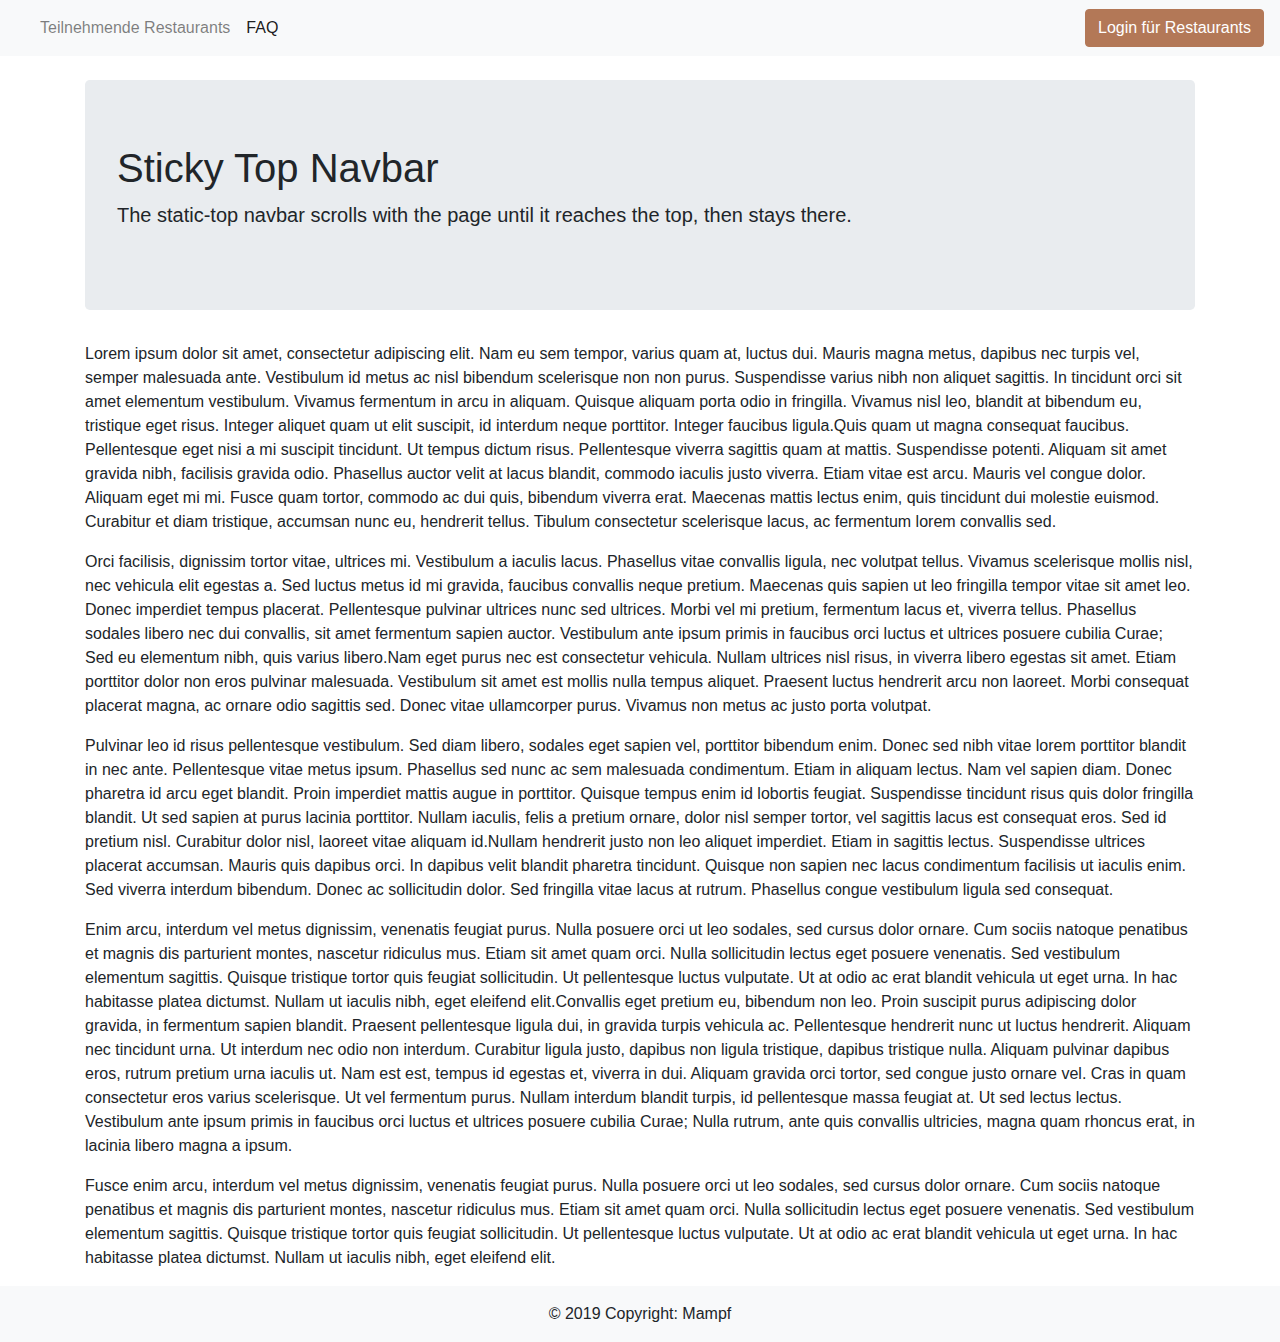
==== faq.html @ 4ae7dba0 "added everything" ====
<!doctype html>
<html lang="de">
  <head>
    <!-- Required meta tags -->
    <meta charset="utf-8">
    <meta name="viewport" content="width=device-width, initial-scale=1, shrink-to-fit=no">

    <!-- Bootstrap CSS -->
    <link href="https://stackpath.bootstrapcdn.com/bootstrap/4.3.1/css/bootstrap.min.css" rel="stylesheet" integrity="sha384-ggOyR0iXCbMQv3Xipma34MD+dH/1fQ784/j6cY/iJTQUOhcWr7x9JvoRxT2MZw1T" crossorigin="anonymous">
    
    <title>Mampf</title>
  </head>
  <body>


        <nav class="navbar navbar-default navbar-static-top navbar-expand-md navbar-light bg-light">

                <a class="navbar-brand" href="#">
                  <a href="index.html">  <img src="image/logo_transparent.jpg" width="200" height="auto" alt="">
                  </a>
                <button class="navbar-toggler" type="button" data-toggle="collapse" data-target="#navbarSupportedContent" aria-controls="navbarSupportedContent" aria-expanded="false" aria-label="Toggle navigation">
                  <span class="navbar-toggler-icon"></span>
                </button>
              
                <div class="collapse navbar-collapse" id="navbarSupportedContent">
                  <ul class="navbar-nav mr-auto">
                    <li class="nav-item">
                      <a class="nav-link" href="terestaur.html">Teilnehmende Restaurants </a>
                    </li>
                    <li class="nav-item active">
                      <a class="nav-link" href="faq.html">FAQ</a> <span class="sr-only">(current)</span>
                    </li>
                  </ul>
                    <form action="login.html">
                      <input class="btn btn-primary" type="submit" value="Login für Restaurants" />
                  </form>
                </div>
              </nav>


<div class="container">
  <div class="jumbotron mt-4">
        <h1>Sticky Top Navbar</h1>
        <p class="lead">The static-top navbar scrolls with the page until it reaches the top, then stays there.</p>
    </div>
      <p>Lorem ipsum dolor sit amet, consectetur adipiscing elit. Nam eu sem tempor, varius quam at, luctus dui. Mauris magna metus, dapibus nec turpis vel, semper malesuada ante. Vestibulum id metus ac nisl bibendum scelerisque non non purus. Suspendisse varius nibh non aliquet sagittis. In tincidunt orci sit amet elementum vestibulum. Vivamus fermentum in arcu in aliquam. Quisque aliquam porta odio in fringilla. Vivamus nisl leo, blandit at bibendum eu, tristique eget risus. Integer aliquet quam ut elit suscipit, id interdum neque porttitor. Integer faucibus ligula.Quis quam ut magna consequat faucibus. Pellentesque eget nisi a mi suscipit tincidunt. Ut tempus dictum risus. Pellentesque viverra sagittis quam at mattis. Suspendisse potenti. Aliquam sit amet gravida nibh, facilisis gravida odio. Phasellus auctor velit at lacus blandit, commodo iaculis justo viverra. Etiam vitae est arcu. Mauris vel congue dolor. Aliquam eget mi mi. Fusce quam tortor, commodo ac dui quis, bibendum viverra erat. Maecenas mattis lectus enim, quis tincidunt dui molestie euismod. Curabitur et diam tristique, accumsan nunc eu, hendrerit tellus. Tibulum consectetur scelerisque lacus, ac fermentum lorem convallis sed.</p>
      <p>Orci facilisis, dignissim tortor vitae, ultrices mi. Vestibulum a iaculis lacus. Phasellus vitae convallis ligula, nec volutpat tellus. Vivamus scelerisque mollis nisl, nec vehicula elit egestas a. Sed luctus metus id mi gravida, faucibus convallis neque pretium. Maecenas quis sapien ut leo fringilla tempor vitae sit amet leo. Donec imperdiet tempus placerat. Pellentesque pulvinar ultrices nunc sed ultrices. Morbi vel mi pretium, fermentum lacus et, viverra tellus. Phasellus sodales libero nec dui convallis, sit amet fermentum sapien auctor. Vestibulum ante ipsum primis in faucibus orci luctus et ultrices posuere cubilia Curae; Sed eu elementum nibh, quis varius libero.Nam eget purus nec est consectetur vehicula. Nullam ultrices nisl risus, in viverra libero egestas sit amet. Etiam porttitor dolor non eros pulvinar malesuada. Vestibulum sit amet est mollis nulla tempus aliquet. Praesent luctus hendrerit arcu non laoreet. Morbi consequat placerat magna, ac ornare odio sagittis sed. Donec vitae ullamcorper purus. Vivamus non metus ac justo porta volutpat.</p>
      <p>Pulvinar leo id risus pellentesque vestibulum. Sed diam libero, sodales eget sapien vel, porttitor bibendum enim. Donec sed nibh vitae lorem porttitor blandit in nec ante. Pellentesque vitae metus ipsum. Phasellus sed nunc ac sem malesuada condimentum. Etiam in aliquam lectus. Nam vel sapien diam. Donec pharetra id arcu eget blandit. Proin imperdiet mattis augue in porttitor. Quisque tempus enim id lobortis feugiat. Suspendisse tincidunt risus quis dolor fringilla blandit. Ut sed sapien at purus lacinia porttitor. Nullam iaculis, felis a pretium ornare, dolor nisl semper tortor, vel sagittis lacus est consequat eros. Sed id pretium nisl. Curabitur dolor nisl, laoreet vitae aliquam id.Nullam hendrerit justo non leo aliquet imperdiet. Etiam in sagittis lectus. Suspendisse ultrices placerat accumsan. Mauris quis dapibus orci. In dapibus velit blandit pharetra tincidunt. Quisque non sapien nec lacus condimentum facilisis ut iaculis enim. Sed viverra interdum bibendum. Donec ac sollicitudin dolor. Sed fringilla vitae lacus at rutrum. Phasellus congue vestibulum ligula sed consequat.</p>
      <p>Enim arcu, interdum vel metus dignissim, venenatis feugiat purus. Nulla posuere orci ut leo sodales, sed cursus dolor ornare. Cum sociis natoque penatibus et magnis dis parturient montes, nascetur ridiculus mus. Etiam sit amet quam orci. Nulla sollicitudin lectus eget posuere venenatis. Sed vestibulum elementum sagittis. Quisque tristique tortor quis feugiat sollicitudin. Ut pellentesque luctus vulputate. Ut at odio ac erat blandit vehicula ut eget urna. In hac habitasse platea dictumst. Nullam ut iaculis nibh, eget eleifend elit.Convallis eget pretium eu, bibendum non leo. Proin suscipit purus adipiscing dolor gravida, in fermentum sapien blandit. Praesent pellentesque ligula dui, in gravida turpis vehicula ac. Pellentesque hendrerit nunc ut luctus hendrerit. Aliquam nec tincidunt urna. Ut interdum nec odio non interdum. Curabitur ligula justo, dapibus non ligula tristique, dapibus tristique nulla. Aliquam pulvinar dapibus eros, rutrum pretium urna iaculis ut. Nam est est, tempus id egestas et, viverra in dui. Aliquam gravida orci tortor, sed congue justo ornare vel. Cras in quam consectetur eros varius scelerisque. Ut vel fermentum purus. Nullam interdum blandit turpis, id pellentesque massa feugiat at. Ut sed lectus lectus. Vestibulum ante ipsum primis in faucibus orci luctus et ultrices posuere cubilia Curae; Nulla rutrum, ante quis convallis ultricies, magna quam rhoncus erat, in lacinia libero magna a ipsum.</p>
      <p>Fusce enim arcu, interdum vel metus dignissim, venenatis feugiat purus. Nulla posuere orci ut leo sodales, sed cursus dolor ornare. Cum sociis natoque penatibus et magnis dis parturient montes, nascetur ridiculus mus. Etiam sit amet quam orci. Nulla sollicitudin lectus eget posuere venenatis. Sed vestibulum elementum sagittis. Quisque tristique tortor quis feugiat sollicitudin. Ut pellentesque luctus vulputate. Ut at odio ac erat blandit vehicula ut eget urna. In hac habitasse platea dictumst. Nullam ut iaculis nibh, eget eleifend elit.</p>
  </div>
  
   
  </div>

  <footer class="page-footer font-small" style="background-color: rgb(248,249,250);">
        <!-- Copyright -->
        <div class="footer-copyright text-center py-3">© 2019 Copyright: Mampf
        </div>
        <!-- Copyright -->
      
      </footer>

  <style>
        .btn-secondary, .btn-secondary:hover, .btn-secondary:active, .btn-secondary:visited {
          background-color: rgb(179, 120, 87) !important;
          border-color:  rgb(179, 120, 87) !important;
          font-size: 1.5rem!important;
          line-height: 1.5 !important;}
          .form-control {
          font-size: 1.5rem !important;}
          .btn-primary, .btn-primary:hover, .btn-primary:active, .btn-primary:visited {
          background-color: rgb(179, 120, 87) !important;
          border-color:  rgb(179, 120, 87) !important;}
            
        </style>

  <script src="https://code.jquery.com/jquery-3.3.1.slim.min.js" integrity="sha384-q8i/X+965DzO0rT7abK41JStQIAqVgRVzpbzo5smXKp4YfRvH+8abtTE1Pi6jizo" crossorigin="anonymous"></script>
    <script src="https://cdnjs.cloudflare.com/ajax/libs/popper.js/1.14.7/umd/popper.min.js" integrity="sha384-UO2eT0CpHqdSJQ6hJty5KVphtPhzWj9WO1clHTMGa3JDZwrnQq4sF86dIHNDz0W1" crossorigin="anonymous"></script>
    <script src="https://stackpath.bootstrapcdn.com/bootstrap/4.3.1/js/bootstrap.min.js" integrity="sha384-JjSmVgyd0p3pXB1rRibZUAYoIIy6OrQ6VrjIEaFf/nJGzIxFDsf4x0xIM+B07jRM" crossorigin="anonymous"></script>

  </body>
</html>
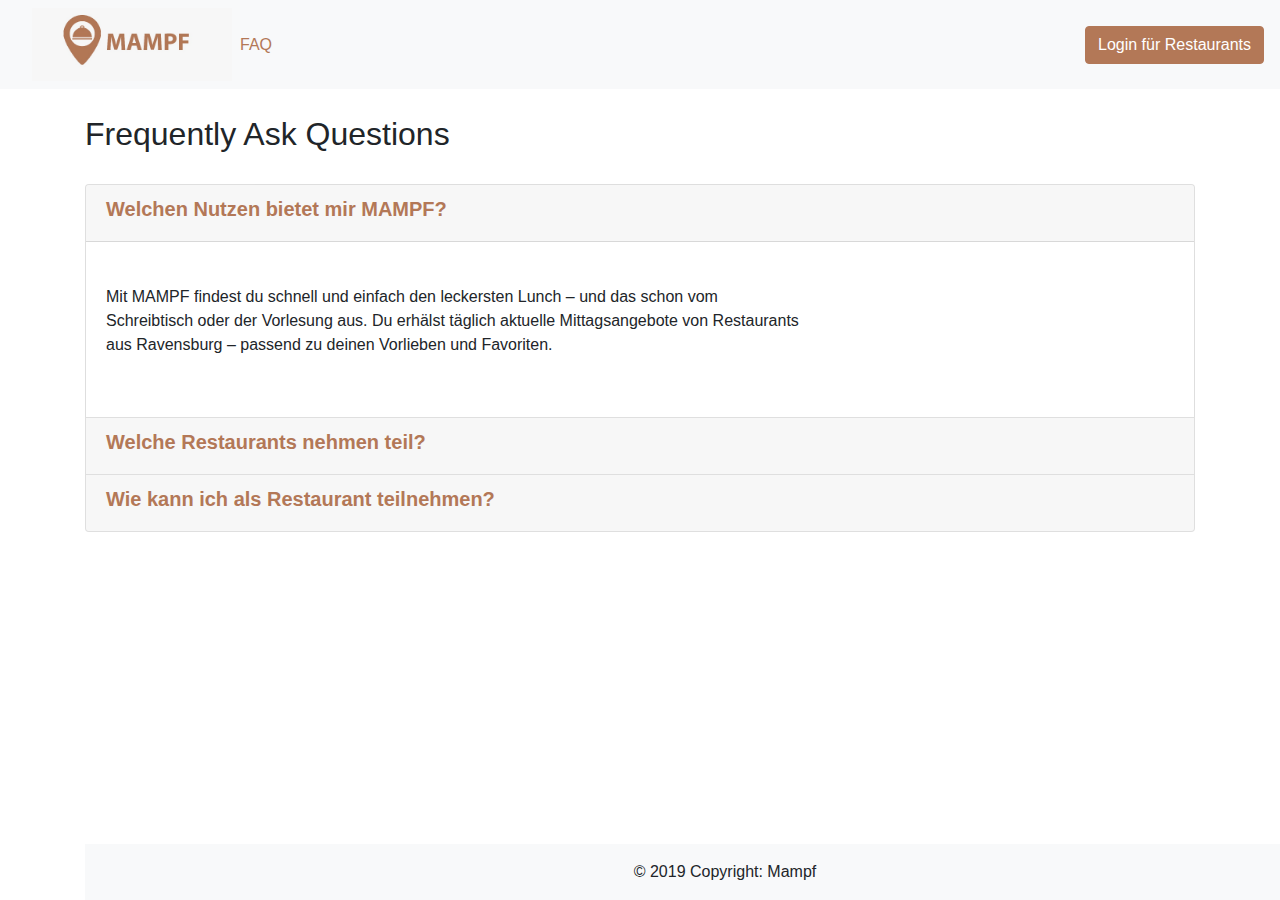
==== commit c9cb9ac1: "FAQ Login" ====
--- a/faq.html
+++ b/faq.html
@@ -24,9 +24,6 @@
               
                 <div class="collapse navbar-collapse" id="navbarSupportedContent">
                   <ul class="navbar-nav mr-auto">
-                    <li class="nav-item">
-                      <a class="nav-link" href="terestaur.html">Teilnehmende Restaurants </a>
-                    </li>
                     <li class="nav-item active">
                       <a class="nav-link" href="faq.html">FAQ</a> <span class="sr-only">(current)</span>
                     </li>
@@ -37,31 +34,106 @@
                 </div>
               </nav>
 
+              
+   <div class = 'container' style="padding-top: 2%;">
+        <h2> Frequently Ask Questions</h2>        
+        
+    <div class style="padding-bottom: 2%;"></div>
+<div class="accordion md-accordion accordion-1" id="accordionEx23" role="tablist">
+    <div class="card">
+      <div class="card-header" role="tab" >
+        <h5 class="text-secondary">
+          <a class="white-text font-weight-bold" data-toggle="collapse" href="#collapse96" aria-expanded="true">
+            Welchen Nutzen bietet mir MAMPF?
+          </a>
+        </h5>
+      </div>
+      <div class="collapse show" role="tabpanel" aria-labelledby="heading96"
+        data-parent="#accordionEx23">
+        <div class="card-body">
+          <div class="row my-4">
+            <div class="col-md-8">
+              <p class="">Mit MAMPF findest du schnell und einfach den leckersten Lunch – und das schon vom Schreibtisch 
+                      oder der Vorlesung aus. Du erhälst täglich aktuelle Mittagsangebote von Restaurants aus Ravensburg – 
+                      passend zu deinen Vorlieben und Favoriten. 
+            </div>
+          </div>
+        </div>
+      </div>
+    </div>
+    <div class="card">
+      <div class="card-header" role="tab" id="heading">
+        <h5>
+          <a class="collapsed font-weight-bold white-text" data-toggle="collapse" href="#collapse97"
+            aria-expanded="false" aria-controls="collapse97">
+            Welche Restaurants nehmen teil?
+          </a>
+        </h5>
+      </div>
+      <div id="collapse97" class="collapse" role="tabpanel" aria-labelledby="heading97"
+        data-parent="#accordionEx23">
+        <div class="card-body">
+          <div class="row my-4">
+            <div class="col-md-6" >
+              <p class="">  Aktuell nehmen folgende Restaurants teil: 
+                      <ul>
+                          <li>Kantine der DHBW Ravensburg</li>
+                          <li>Slainte Irish Pub</li>
+                          <li>Humpis Gaststätte</li>
+                          <li>Pizzaria Walfisch</li>
+                          </ul>
+              </p>
+            </div>
+            <div class="col-md-6 ">
+              <div class="view z-depth-1">
+                <iframe src="https://www.google.com/maps/d/embed?mid=1B2Gf6sF_nTg9oeSsMgBD3079T8dLO14G&ll=47.78071132589029%2C9.614377104631103&z=17" width="500" height="300"  ></iframe>
+              </div>
+            </div>
+          </div>
+        </div>
+      </div>
+    </div>
+    <div class="card">
+      <div class="card-header" role="tab" id="heading98">
+        <h5 >
+          <a class="collapsed font-weight-bold white-text" data-toggle="collapse" href="#collapse98"
+            aria-expanded="false" aria-controls="collapse98">
+            Wie kann ich als Restaurant teilnehmen?
+          </a>
+        </h5>
+      </div>
+      <div id="collapse98" class="collapse" role="tabpanel" aria-labelledby="heading98"
+        data-parent="#accordionEx23">
+        <div class="card-body">
+          <div class="row my-4">
+            <div class="col-md-8">
+              <p>Wenn Sie ein Restaurant in Ravensburg führen und dieses auf dieser Website ebenfalls anbieten wollen, nehmen sie bitte Kontakt mit uns auf unter folgender Adresse:
+                      E-Mail: mampf@rv.de. </p>
+                         Weiteres <a href="login.html">hier</a>
+            </div>
+          </div>
+        </div>
+      </div>
+    </div>
+  </div>
+              
+              
 
-<div class="container">
-  <div class="jumbotron mt-4">
-        <h1>Sticky Top Navbar</h1>
-        <p class="lead">The static-top navbar scrolls with the page until it reaches the top, then stays there.</p>
-    </div>
-      <p>Lorem ipsum dolor sit amet, consectetur adipiscing elit. Nam eu sem tempor, varius quam at, luctus dui. Mauris magna metus, dapibus nec turpis vel, semper malesuada ante. Vestibulum id metus ac nisl bibendum scelerisque non non purus. Suspendisse varius nibh non aliquet sagittis. In tincidunt orci sit amet elementum vestibulum. Vivamus fermentum in arcu in aliquam. Quisque aliquam porta odio in fringilla. Vivamus nisl leo, blandit at bibendum eu, tristique eget risus. Integer aliquet quam ut elit suscipit, id interdum neque porttitor. Integer faucibus ligula.Quis quam ut magna consequat faucibus. Pellentesque eget nisi a mi suscipit tincidunt. Ut tempus dictum risus. Pellentesque viverra sagittis quam at mattis. Suspendisse potenti. Aliquam sit amet gravida nibh, facilisis gravida odio. Phasellus auctor velit at lacus blandit, commodo iaculis justo viverra. Etiam vitae est arcu. Mauris vel congue dolor. Aliquam eget mi mi. Fusce quam tortor, commodo ac dui quis, bibendum viverra erat. Maecenas mattis lectus enim, quis tincidunt dui molestie euismod. Curabitur et diam tristique, accumsan nunc eu, hendrerit tellus. Tibulum consectetur scelerisque lacus, ac fermentum lorem convallis sed.</p>
-      <p>Orci facilisis, dignissim tortor vitae, ultrices mi. Vestibulum a iaculis lacus. Phasellus vitae convallis ligula, nec volutpat tellus. Vivamus scelerisque mollis nisl, nec vehicula elit egestas a. Sed luctus metus id mi gravida, faucibus convallis neque pretium. Maecenas quis sapien ut leo fringilla tempor vitae sit amet leo. Donec imperdiet tempus placerat. Pellentesque pulvinar ultrices nunc sed ultrices. Morbi vel mi pretium, fermentum lacus et, viverra tellus. Phasellus sodales libero nec dui convallis, sit amet fermentum sapien auctor. Vestibulum ante ipsum primis in faucibus orci luctus et ultrices posuere cubilia Curae; Sed eu elementum nibh, quis varius libero.Nam eget purus nec est consectetur vehicula. Nullam ultrices nisl risus, in viverra libero egestas sit amet. Etiam porttitor dolor non eros pulvinar malesuada. Vestibulum sit amet est mollis nulla tempus aliquet. Praesent luctus hendrerit arcu non laoreet. Morbi consequat placerat magna, ac ornare odio sagittis sed. Donec vitae ullamcorper purus. Vivamus non metus ac justo porta volutpat.</p>
-      <p>Pulvinar leo id risus pellentesque vestibulum. Sed diam libero, sodales eget sapien vel, porttitor bibendum enim. Donec sed nibh vitae lorem porttitor blandit in nec ante. Pellentesque vitae metus ipsum. Phasellus sed nunc ac sem malesuada condimentum. Etiam in aliquam lectus. Nam vel sapien diam. Donec pharetra id arcu eget blandit. Proin imperdiet mattis augue in porttitor. Quisque tempus enim id lobortis feugiat. Suspendisse tincidunt risus quis dolor fringilla blandit. Ut sed sapien at purus lacinia porttitor. Nullam iaculis, felis a pretium ornare, dolor nisl semper tortor, vel sagittis lacus est consequat eros. Sed id pretium nisl. Curabitur dolor nisl, laoreet vitae aliquam id.Nullam hendrerit justo non leo aliquet imperdiet. Etiam in sagittis lectus. Suspendisse ultrices placerat accumsan. Mauris quis dapibus orci. In dapibus velit blandit pharetra tincidunt. Quisque non sapien nec lacus condimentum facilisis ut iaculis enim. Sed viverra interdum bibendum. Donec ac sollicitudin dolor. Sed fringilla vitae lacus at rutrum. Phasellus congue vestibulum ligula sed consequat.</p>
-      <p>Enim arcu, interdum vel metus dignissim, venenatis feugiat purus. Nulla posuere orci ut leo sodales, sed cursus dolor ornare. Cum sociis natoque penatibus et magnis dis parturient montes, nascetur ridiculus mus. Etiam sit amet quam orci. Nulla sollicitudin lectus eget posuere venenatis. Sed vestibulum elementum sagittis. Quisque tristique tortor quis feugiat sollicitudin. Ut pellentesque luctus vulputate. Ut at odio ac erat blandit vehicula ut eget urna. In hac habitasse platea dictumst. Nullam ut iaculis nibh, eget eleifend elit.Convallis eget pretium eu, bibendum non leo. Proin suscipit purus adipiscing dolor gravida, in fermentum sapien blandit. Praesent pellentesque ligula dui, in gravida turpis vehicula ac. Pellentesque hendrerit nunc ut luctus hendrerit. Aliquam nec tincidunt urna. Ut interdum nec odio non interdum. Curabitur ligula justo, dapibus non ligula tristique, dapibus tristique nulla. Aliquam pulvinar dapibus eros, rutrum pretium urna iaculis ut. Nam est est, tempus id egestas et, viverra in dui. Aliquam gravida orci tortor, sed congue justo ornare vel. Cras in quam consectetur eros varius scelerisque. Ut vel fermentum purus. Nullam interdum blandit turpis, id pellentesque massa feugiat at. Ut sed lectus lectus. Vestibulum ante ipsum primis in faucibus orci luctus et ultrices posuere cubilia Curae; Nulla rutrum, ante quis convallis ultricies, magna quam rhoncus erat, in lacinia libero magna a ipsum.</p>
-      <p>Fusce enim arcu, interdum vel metus dignissim, venenatis feugiat purus. Nulla posuere orci ut leo sodales, sed cursus dolor ornare. Cum sociis natoque penatibus et magnis dis parturient montes, nascetur ridiculus mus. Etiam sit amet quam orci. Nulla sollicitudin lectus eget posuere venenatis. Sed vestibulum elementum sagittis. Quisque tristique tortor quis feugiat sollicitudin. Ut pellentesque luctus vulputate. Ut at odio ac erat blandit vehicula ut eget urna. In hac habitasse platea dictumst. Nullam ut iaculis nibh, eget eleifend elit.</p>
-  </div>
-  
+  <footer class="page-footer font-small" style="background-color: rgb(248,249,250); position:absolute;
+  bottom: 0; width: 100%;">
    
-  </div>
-
-  <footer class="page-footer font-small" style="background-color: rgb(248,249,250);">
-        <!-- Copyright -->
         <div class="footer-copyright text-center py-3">© 2019 Copyright: Mampf
         </div>
-        <!-- Copyright -->
+      
       
       </footer>
 
   <style>
+    a{
+      color: rgb(179, 120, 87) !important;
+    }
+
+
         .btn-secondary, .btn-secondary:hover, .btn-secondary:active, .btn-secondary:visited {
           background-color: rgb(179, 120, 87) !important;
           border-color:  rgb(179, 120, 87) !important;
@@ -72,6 +144,41 @@
           .btn-primary, .btn-primary:hover, .btn-primary:active, .btn-primary:visited {
           background-color: rgb(179, 120, 87) !important;
           border-color:  rgb(179, 120, 87) !important;}
+
+    
+.text-secondary{
+  color: rgb(179, 120, 87);
+}
+
+.accordion-section .panel-default > .panel-heading {
+    border: 0;
+    background: #f4f4f4;
+    color: rgb(179, 120, 87);
+    padding: 0;
+}
+.accordion-section .panel-default .panel-title a {
+    display: block;
+    font-style: italic;
+    font-size: 1.5rem;
+}
+.accordion-section .panel-default .panel-title a:after {
+    font-family: 'FontAwesome';
+    font-style: normal;
+    font-size: 3rem;
+    content: "\f106";
+    color: rgb(179, 120, 87);
+    float: right;
+    margin-top: -12px;
+}
+.accordion-section .panel-default .panel-title a.collapsed:after {
+    content: "\f107";
+}
+.accordion-section .panel-default .panel-body {
+    font-size: 1.2rem;
+
+   
+ 
+}
             
         </style>
 
